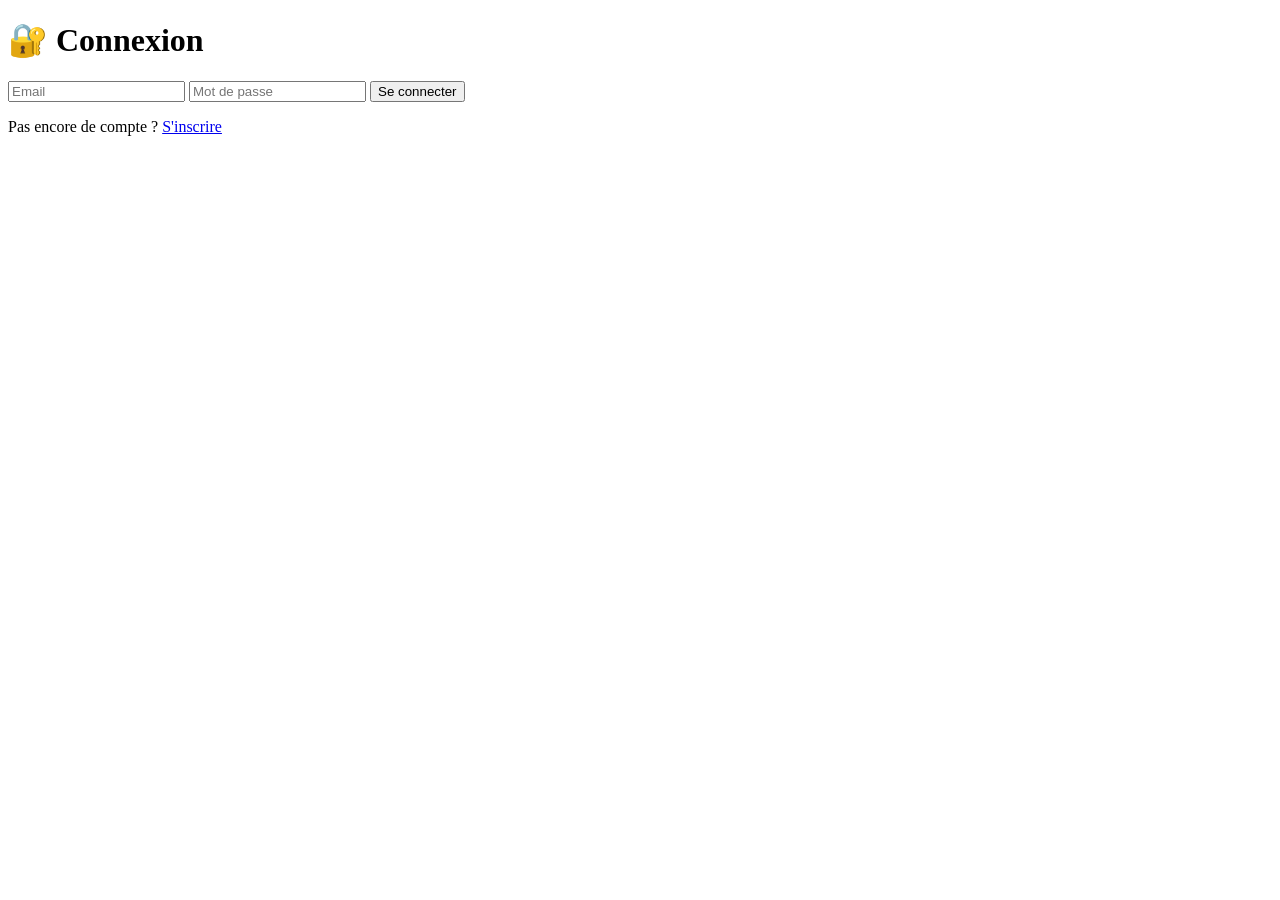
==== templates/login.html @ e0149959 "connection supabase effectué" ====
<!DOCTYPE html>
<html lang="fr">
<head>
    <meta charset="UTF-8">
    <title>Connexion — Yboost</title>
    <link rel="stylesheet" href="/static/css/style.css">
</head>
<body>
    <div class="container">
        <h1>🔐 Connexion</h1>

        <div id="error" class="error-msg" style="display:none"></div>

        <div class="form-card vertical">
            <input type="email" id="email" placeholder="Email" />
            <input type="password" id="password" placeholder="Mot de passe" />
            <button onclick="login()">Se connecter</button>
        </div>

        <p class="switch-link">Pas encore de compte ? <a href="/register">S'inscrire</a></p>
    </div>

    <script>
        async function login() {
            const email = document.getElementById('email').value.trim();
            const password = document.getElementById('password').value.trim();

            const res = await fetch('/login', {
                method: 'POST',
                headers: { 'Content-Type': 'application/json' },
                body: JSON.stringify({ email, password })
            });

            if (res.ok) {
                window.location.href = '/';
            } else {
                const msg = await res.text();
                document.getElementById('error').style.display = 'block';
                document.getElementById('error').innerText = msg;
            }
        }
    </script>
</body>
</html>
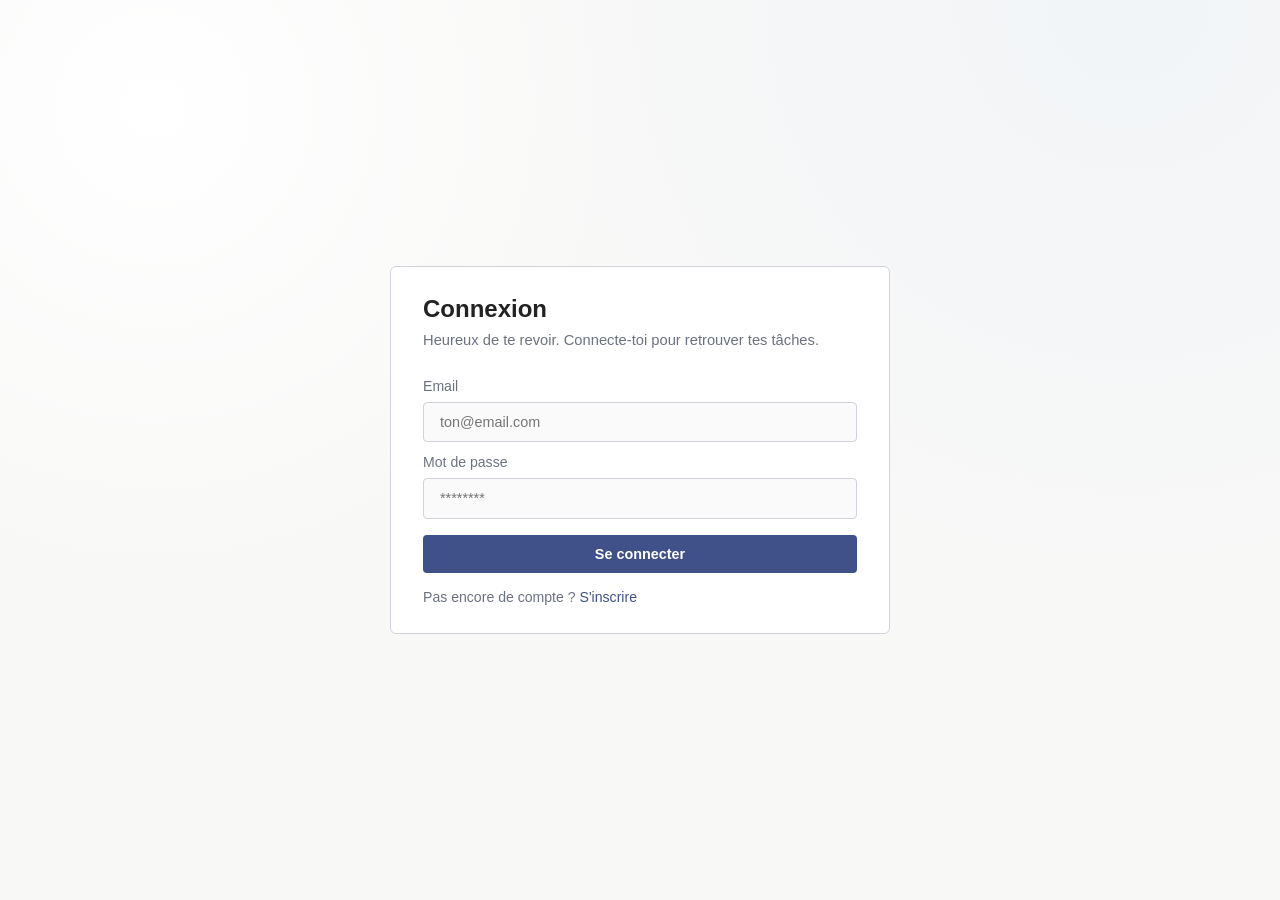
==== commit 2c356d61: "changement esthétique à partir d'un modèle" ====
--- a/templates/login.html
+++ b/templates/login.html
@@ -2,22 +2,30 @@
 <html lang="fr">
 <head>
     <meta charset="UTF-8">
-    <title>Connexion — Yboost</title>
-    <link rel="stylesheet" href="/static/css/style.css">
+    <meta name="viewport" content="width=device-width, initial-scale=1.0">
+    <title>Connexion - Todo List</title>
+    <link rel="stylesheet" href="/static/style.css">
 </head>
-<body>
-    <div class="container">
-        <h1>🔐 Connexion</h1>
+<body class="auth-page">
+    <div class="auth-shell">
+        <div class="card">
+            <div class="card-body auth-card">
+                <h1>Connexion</h1>
+                <p class="auth-subtitle">Heureux de te revoir. Connecte-toi pour retrouver tes tâches.</p>
 
-        <div id="error" class="error-msg" style="display:none"></div>
+                <div id="error" class="error-msg" style="display:none"></div>
 
-        <div class="form-card vertical">
-            <input type="email" id="email" placeholder="Email" />
-            <input type="password" id="password" placeholder="Mot de passe" />
-            <button onclick="login()">Se connecter</button>
+                <div class="auth-form">
+                    <label for="email">Email</label>
+                    <input type="email" id="email" placeholder="ton@email.com" />
+                    <label for="password">Mot de passe</label>
+                    <input type="password" id="password" placeholder="********" />
+                    <button onclick="login()">Se connecter</button>
+                </div>
+
+                <p class="switch-link">Pas encore de compte ? <a href="/register">S'inscrire</a></p>
+            </div>
         </div>
-
-        <p class="switch-link">Pas encore de compte ? <a href="/register">S'inscrire</a></p>
     </div>
 
     <script>
--- a/static/style.css
+++ b/static/style.css
@@ -0,0 +1,316 @@
+/* ════════════════════════════════════════════════
+   RESET & BASE
+   ════════════════════════════════════════════════ */
+* {
+    box-sizing: border-box;
+    margin: 0;
+    padding: 0;
+}
+
+body {
+    font-family: 'Segoe UI', sans-serif;
+    background-color: #f9f9fa;
+    color: #4b5563;
+    min-height: 100vh;
+}
+
+a {
+    color: #405189;
+    text-decoration: none;
+}
+
+a:hover {
+    text-decoration: underline;
+}
+
+/* ════════════════════════════════════════════════
+   BARRE MÉTÉO (index uniquement)
+   ════════════════════════════════════════════════ */
+.meteo-bar {
+    width: 100%;
+    background-color: #405189;
+    color: #fff;
+    text-align: center;
+    padding: 0.6rem 1rem;
+    font-size: 0.9rem;
+    position: sticky;
+    top: 0;
+    z-index: 100;
+}
+
+/* ════════════════════════════════════════════════
+   NAVBAR (index uniquement)
+   ════════════════════════════════════════════════ */
+.navbar {
+    width: 100%;
+    background-color: #fff;
+    border-bottom: 1px solid #d2d2dc;
+    display: flex;
+    justify-content: flex-end;
+    align-items: center;
+    padding: 0.6rem 2rem;
+}
+
+.btn-logout {
+    background: transparent;
+    border: 1px solid #d2d2dc;
+    border-radius: 4px;
+    padding: 0.35rem 1rem;
+    cursor: pointer;
+    font-size: 0.85rem;
+    color: #555;
+    transition: background 0.2s;
+}
+
+.btn-logout:hover {
+    background: #f3f3f3;
+    color: #333;
+}
+
+/* ════════════════════════════════════════════════
+   LAYOUT INDEX (todo)
+   ════════════════════════════════════════════════ */
+.home-page {
+    display: flex;
+    flex-direction: column;
+}
+
+.home-main {
+    flex: 1;
+    display: flex;
+    align-items: flex-start;
+    justify-content: center;
+    padding: 6rem 1rem;
+}
+
+.home-main .container {
+    width: 100%;
+    max-width: 580px;
+}
+
+/* ════════════════════════════════════════════════
+   LAYOUT AUTH (login / register)
+   ════════════════════════════════════════════════ */
+.auth-page {
+    display: flex;
+    align-items: center;
+    justify-content: center;
+    min-height: 100vh;
+    padding: 24px 16px;
+    background:
+        radial-gradient(circle at 12% 12%, #ffffff 0, rgba(255,255,255,0) 35%),
+        radial-gradient(circle at 88% 0%, #f2f5f8 0, rgba(242,245,248,0) 42%),
+        #f8f8f7;
+}
+
+.auth-shell {
+    width: 100%;
+    max-width: 500px;
+}
+
+/* ════════════════════════════════════════════════
+   CARD (partagée)
+   ════════════════════════════════════════════════ */
+.card {
+    background-color: #fff;
+    border: 1px solid #d2d2dc;
+    border-radius: 6px;
+    width: 100%;
+}
+
+.card-body {
+    padding: 1.75rem 2rem;
+}
+
+.card-title {
+    color: #222;
+    font-size: 1.1rem;
+    font-weight: 600;
+    margin-bottom: 1.25rem;
+}
+
+/* ════════════════════════════════════════════════
+   FORMULAIRE AUTH
+   ════════════════════════════════════════════════ */
+h1 {
+    font-size: 1.5rem;
+    color: #222;
+    margin-bottom: 0.4rem;
+    font-weight: 700;
+}
+
+.auth-subtitle {
+    color: #6b7280;
+    font-size: 0.92rem;
+    margin-bottom: 1.4rem;
+    line-height: 1.5;
+}
+
+.auth-form {
+    display: flex;
+    flex-direction: column;
+    gap: 8px;
+    margin-bottom: 1rem;
+}
+
+.auth-form label {
+    font-size: 0.88rem;
+    color: #6b7280;
+    margin-top: 4px;
+}
+
+input[type="email"],
+input[type="password"] {
+    width: 100%;
+    padding: 0.7rem 1rem;
+    border: 1px solid #d2d2dc;
+    border-radius: 4px;
+    font-size: 0.9rem;
+    color: #4b5563;
+    background: #fafafa;
+    outline: none;
+    transition: border-color 0.2s, box-shadow 0.2s;
+}
+
+input[type="email"]:focus,
+input[type="password"]:focus {
+    border-color: #405189;
+    box-shadow: 0 0 0 3px rgba(64, 81, 137, 0.12);
+    background: #fff;
+}
+
+.auth-form button {
+    margin-top: 8px;
+    padding: 0.7rem 1.4rem;
+    background-color: #405189;
+    color: #fff;
+    border: none;
+    border-radius: 4px;
+    font-size: 0.9rem;
+    font-weight: 600;
+    cursor: pointer;
+    transition: background 0.2s;
+}
+
+.auth-form button:hover {
+    background-color: #334270;
+}
+
+.switch-link {
+    font-size: 0.88rem;
+    color: #6b7280;
+    margin-top: 0.75rem;
+}
+
+.error-msg {
+    margin-bottom: 1rem;
+    padding: 0.65rem 0.9rem;
+    border: 1px solid #fecaca;
+    border-radius: 6px;
+    background: #fff7f7;
+    color: #991b1b;
+    font-size: 0.88rem;
+}
+
+/* ════════════════════════════════════════════════
+   FORMULAIRE AJOUT TÂCHE (index)
+   ════════════════════════════════════════════════ */
+.add-items {
+    display: flex;
+    gap: 0.5rem;
+    margin-bottom: 1.5rem;
+}
+
+.add-items input[type="text"] {
+    flex: 1;
+    padding: 0.65rem 1rem;
+    font-size: 0.875rem;
+    border: 1px solid #d2d2dc;
+    border-radius: 4px;
+    outline: none;
+    background: #fafafa;
+    transition: border-color 0.2s;
+}
+
+.add-items input[type="text"]:focus {
+    border-color: #405189;
+    background: #fff;
+}
+
+.add-items .btn {
+    background-color: #405189;
+    color: #fff;
+    border: none;
+    padding: 0.65rem 1.4rem;
+    border-radius: 4px;
+    cursor: pointer;
+    font-size: 0.875rem;
+    font-weight: 600;
+    white-space: nowrap;
+    transition: background 0.2s;
+}
+
+.add-items .btn:hover {
+    background-color: #334270;
+}
+
+/*LISTE DES TÂCHES */
+.list-wrapper ul {
+    padding: 0;
+    list-style: none;
+    display: flex;
+    flex-direction: column;
+}
+
+.list-wrapper ul li {
+    display: flex;
+    align-items: center;
+    justify-content: space-between;
+    font-size: 0.9375rem;
+    padding: 0.55rem 0;
+    border-bottom: 1px solid #f3f3f3;
+}
+
+.list-wrapper ul li:last-child {
+    border-bottom: none;
+}
+
+.list-wrapper ul li span {
+    flex: 1;
+    cursor: pointer;
+    padding-right: 0.5rem;
+    color: #333;
+    transition: color 0.2s;
+}
+
+.list-wrapper ul li span:hover {
+    color: #405189;
+}
+
+.list-wrapper ul li.done span {
+    text-decoration: line-through;
+    text-decoration-color: #3da5f4;
+    color: #aaa;
+}
+
+.list-wrapper ul li .delete {
+    background: transparent;
+    border: none;
+    cursor: pointer;
+    font-size: 1rem;
+    padding: 0 0.25rem;
+    opacity: 0.4;
+    transition: opacity 0.2s;
+}
+
+.list-wrapper ul li .delete:hover {
+    opacity: 1;
+}
+
+.list-wrapper ul li.empty {
+    color: #bbb;
+    font-style: italic;
+    justify-content: center;
+    border: none;
+    padding: 1rem 0;
+}
